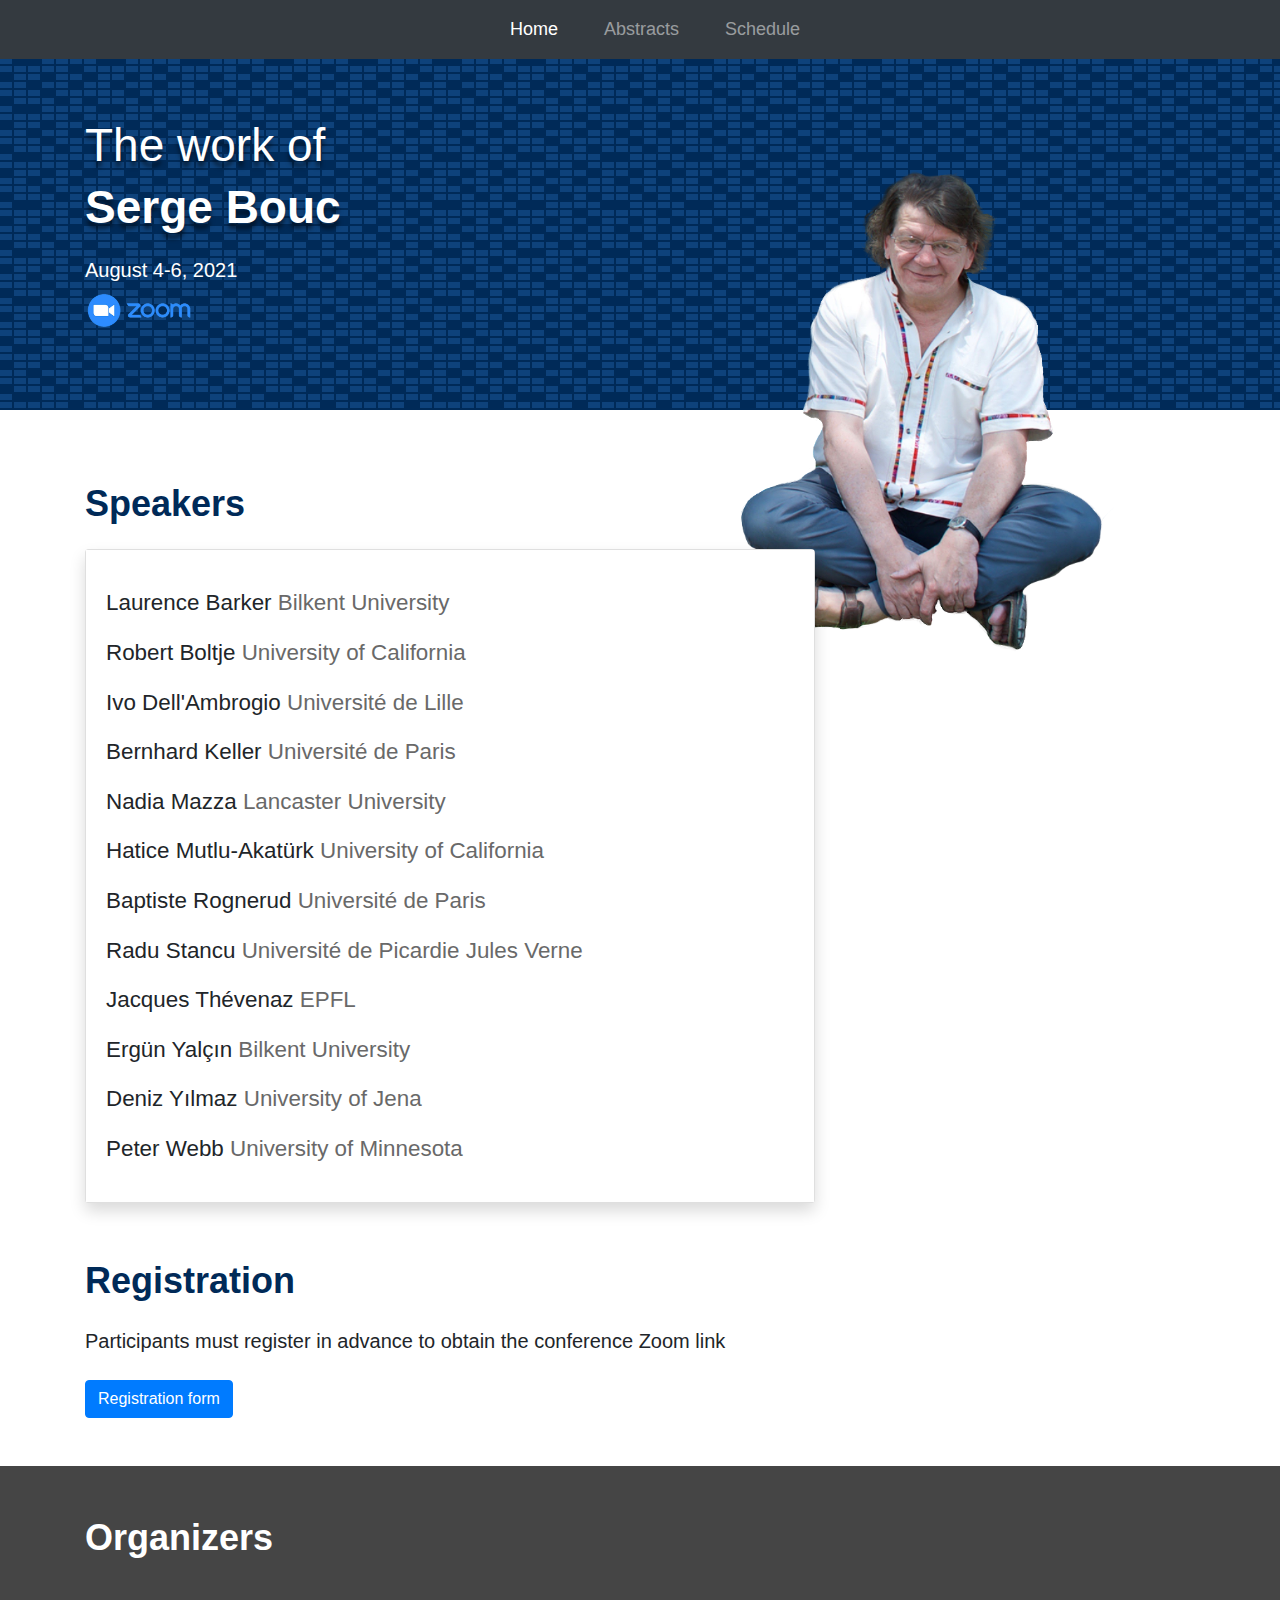
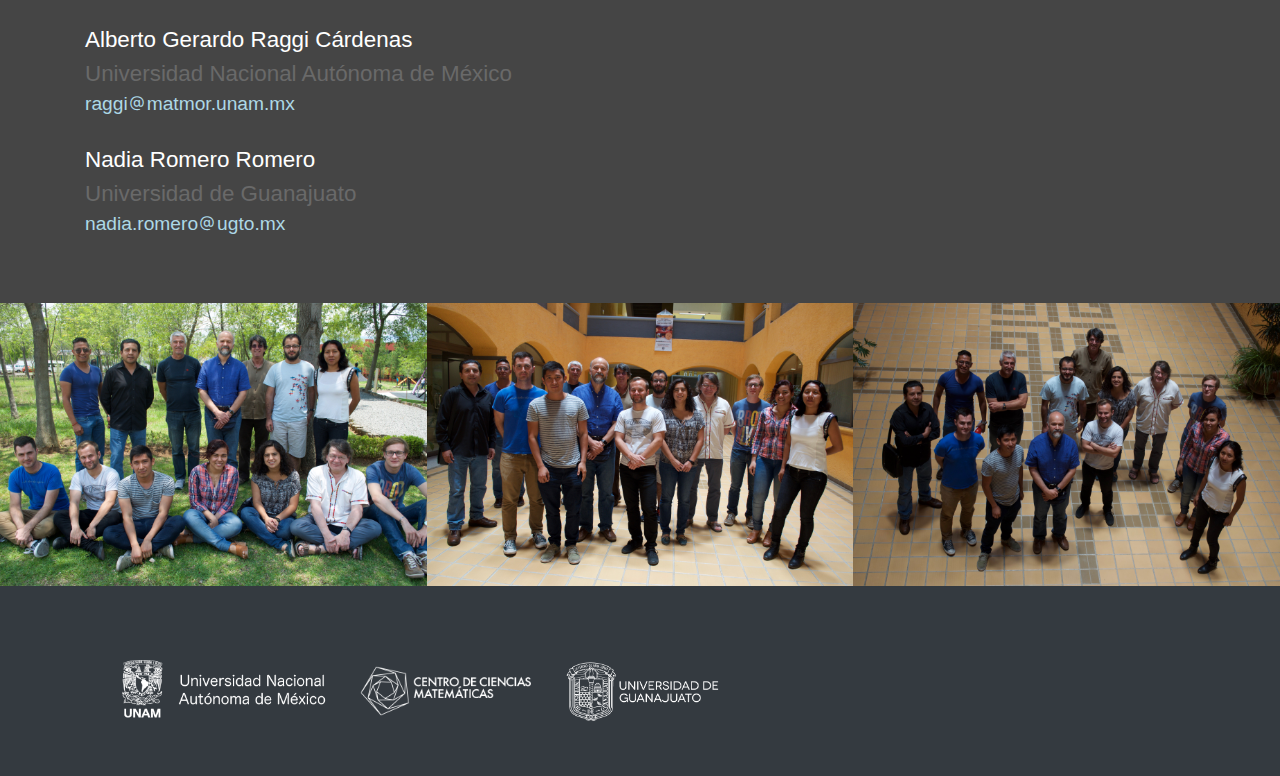
==== index.html @ 9c5752eb "Title" ====
<!doctype html>
<html lang="en">
<head>

    <!-- Required meta tags -->
    <meta charset="utf-8">
    <meta name="title" content="The work of Serge Bouc" />
    <meta name="geo.placename" content="Morelia, Michoacan, Mexico" />
    <meta name="description" content="Categories associated to the theory of representations">
    <meta name="keywords" content="Serge Bouc">
    <meta name="author" content="Centro de Ciencias Matemáticas UNAM-Campus Morelia">
    <meta name="viewport" content="width=device-width, initial-scale=1, shrink-to-fit=no">
    <link rel="icon" href="favicon.ico" />

    <link href="https://fonts.googleapis.com/css?family=Nunito+Sans" rel="stylesheet">
<!--    <script src="https://kit.fontawesome.com/1836db3f75.js" crossorigin="anonymous"></script>-->
    <link rel="stylesheet" href="https://cdn.jsdelivr.net/npm/bootstrap-icons@1.5.0/font/bootstrap-icons.css">

    <!-- Bootstrap CSS -->
    <link rel="stylesheet" href="https://stackpath.bootstrapcdn.com/bootstrap/4.3.1/css/bootstrap.min.css" integrity="sha384-ggOyR0iXCbMQv3Xipma34MD+dH/1fQ784/j6cY/iJTQUOhcWr7x9JvoRxT2MZw1T" crossorigin="anonymous">
    <link rel="stylesheet" href="css/ccm.css">

    <title>The work of Serge Bouc</title>
</head>
<body>

<nav class="navbar fixed-top navbar-expand-lg navbar-dark bg-dark">
    <div class="container">
        <button class="navbar-toggler" type="button" data-toggle="collapse" data-target="#navbarSupportedContent" aria-controls="navbarSupportedContent" aria-expanded="false" aria-label="Toggle navigation">
        <span class="navbar-toggler-icon"></span>
        </button>

        <div class="collapse navbar-collapse" id="navbarSupportedContent">
            <ul class="nav navbar-nav mr-auto ml-md-auto">
                <li class="nav-item active">
                    <a class="nav-link" href="index.html">Home <span class="sr-only">(current)</span></a>
                </li>
                <li class="nav-item">
                    <a class="nav-link" href="abstracts.html">Abstracts</a>
                </li>
                <li class="nav-item">
                    <a class="nav-link" href="schedule.html">Schedule</a>
                </li>
            </ul>
        </div>
    </div>
</nav>

<div class="hero">
    <div class="container">
        <div class="row">
            <div class="col-12 col-md-6">
                <div class="hero-text text-left">
                    <h2>The work of</h2>
                    <h2><strong>Serge Bouc</strong></h2>
                    <h4 class="mt-4">August 4-6, 2021</h4>
                    <img src="img/zoom.png" alt="Zoom videoconference" width="20%">
                </div>
            </div>
            <div class="col-12 col-md-6">
                <div class="hero-image text-left">
                    <img src="img/serge.png" class="img-fluid">
                </div>
            </div>
        </div>
    </div>
</div>

<section class="presentation mt-5" id="presentation">
    <div class="container">

        <div class="row" id="scientific-program">
            <div class="col-12 col-md-8">
                <h1 class="my-4">Speakers</h1>
                <div class="card shadow">
                    <div class="card-body bg-white">
                        <div class="author">Laurence Barker <span class="university">Bilkent University</span></div>
                        <div class="author">Robert Boltje <span class="university">University of California</span></div>
                        <div class="author">Ivo Dell'Ambrogio <span class="university">Université de Lille</span></div>
                        <div class="author">Bernhard Keller <span class="university">Université de Paris</span></div>
                        <div class="author">Nadia Mazza <span class="university">Lancaster University</span></div>
                        <div class="author">Hatice Mutlu-Akatürk <span class="university">University of California</span></div>
                        <div class="author">Baptiste Rognerud <span class="university">Université de Paris</span></div>
                        <div class="author">Radu Stancu <span class="university">Université de Picardie Jules Verne</span></div>
                        <div class="author">Jacques Thévenaz <span class="university">EPFL</span></div>
                        <div class="author">Ergün Yalç&#305;n <span class="university">Bilkent University</span></div>
                        <div class="author">Deniz Y&#305;lmaz <span class="university">University of Jena</span></div>
                        <div class="author">Peter Webb <span class="university">University of Minnesota</span></div>
                    </div>
                </div>
            </div>
        </div>

        <div class="row">
            <div class="col-12 col-md-8">
                <h1 class="my-4">Registration</h1>

                <div class="lead">Participants must register in advance to obtain the conference Zoom link</div>
                <a class="btn btn-primary mt-4" href="https://docs.google.com/forms/d/13mpILWVMLINdcCiRyA3bIwJUh5HFGdXuaE7-jTQQebg" role="button">Registration form</a>
            </div>
        </div>
    </div>
</section>

<section id="organizadores" class="organizadores mt-5">
    <div class="container">
        <h1>Organizers</h1>
        <div class="row mt-5">
            <div class="col-12 col-lg-6">
                <div class="author text-white">Alberto Gerardo Raggi Cárdenas <br><span class="university">Universidad Nacional Autónoma de México</span>
                    <p class="lead">raggi<i class="bi bi-at"></i>matmor.unam.mx</p>
                </div>
                <div class="author text-white">Nadia Romero Romero <br><span class="university">Universidad de Guanajuato</span>
                    <p class="lead">nadia.romero<i class="bi bi-at"></i>ugto.mx</p>
                </div>
            </div>
        </div>
    </div>
</section>


<div class="d-flex">
    <div class="row no-gutters">
    <div class="col-12 col-md-4">
        <img src="img/DSC_0987.jpg" class="img-fluid" alt="Foto grupal 1">
    </div>
    <div class="col-12 col-md-4">
        <img src="img/DSC_0988.jpg" class="img-fluid" alt="Foto grupal 2">
    </div>
    <div class="col-12 col-md-4">
        <img src="img/DSC_0989.jpg" class="img-fluid" alt="Foto grupal 2">
    </div>
    </div>
</div>

<footer class="footer">
    <div class="container">
        <div class="mx-auto d-block">
            <div class="logo-container">
                <img src="img/logounam.png" class="logo-footer" alt="Logo UNAM" height="70px">
            </div>
            <div class="logo-container">
                <img src="img/logos-footer-ccm.png" class="logo-footer" alt="Logo CCM" height="50px">
            </div>
            <div class="logo-container">
                <img src="img/gto.png" class="logo-footer" alt="Logo Universidad Guanajuato" height="70px">
            </div>
        </div>
    </div>

</footer>

<!-- Optional JavaScript -->
<!-- jQuery first, then Popper.js, then Bootstrap JS -->
<script src="https://code.jquery.com/jquery-3.3.1.slim.min.js" integrity="sha384-q8i/X+965DzO0rT7abK41JStQIAqVgRVzpbzo5smXKp4YfRvH+8abtTE1Pi6jizo" crossorigin="anonymous"></script>
<script src="https://cdnjs.cloudflare.com/ajax/libs/popper.js/1.14.7/umd/popper.min.js" integrity="sha384-UO2eT0CpHqdSJQ6hJty5KVphtPhzWj9WO1clHTMGa3JDZwrnQq4sF86dIHNDz0W1" crossorigin="anonymous"></script>
<script src="https://stackpath.bootstrapcdn.com/bootstrap/4.3.1/js/bootstrap.min.js" integrity="sha384-JjSmVgyd0p3pXB1rRibZUAYoIIy6OrQ6VrjIEaFf/nJGzIxFDsf4x0xIM+B07jRM" crossorigin="anonymous"></script>
</body>
</html>
---- css/ccm.css ----
body {
    font-family: 'Source Sans', Helvetica, Arial, sans-serif;
    /*margin-top: 59px;*/
    font-size: 1rem;
    font-weight: 400;
    line-height: 1.5;
    color: #212529;
    text-align: left;
    background-color: #fff;
    margin-top: 58px;
}

.h1, h1 {
    font-size: 2.25rem;
    /*color: #00579a;*/
    color: #002a58;
    font-weight: bold;
}

.h3, h3 {
    font-size: 1.75rem;
    color: white;
}

.title {
    font-size: 1.8rem;
    color: #002a58;
    font-weight: 500;
    line-height: 1.2;
}

.author {
    font-size: 1.4rem;
    font-weight: 300;
    margin-top: 1rem;
    margin-bottom: 1rem!important;
}

.university {
    color: dimgray;
}

.btn-link {
    font-weight: 400;
    color: #906727;
    text-decoration: none;
}

.btn-link.focus, .btn-link:focus {
    text-decoration: none;
    box-shadow: none;
    color: #0c5460;
}

.btn-link:hover {
    color: #0c5460;
    text-decoration: none;
}

.card .btn {
    padding: 0px;
    margin-bottom: 15px;
}

.yellow {
    color: #ffe500;
}
.nav-item {
    margin-left: 30px;
    font-weight: normal;
    font-size: 18px;
    color: #615e62;
}
/*.hero-image {
    background: url(../img/header.jpeg) no-repeat center;
    !*background-image: linear-gradient(to bottom, #000c2e, #8f0068);*!
    height: 600px;
    position: right;
    !*background: #007b82;*!
    background-size: cover;
    min-height: 280px;
    padding-top: 200px;
    padding-bottom: 40px;
}*/

.hero {
    background-color: #002a58;
    background-image: url("data:image/svg+xml,%3Csvg width='84' height='48' viewBox='0 0 84 48' xmlns='http://www.w3.org/2000/svg'%3E%3Cpath d='M0 0h12v6H0V0zm28 8h12v6H28V8zm14-8h12v6H42V0zm14 0h12v6H56V0zm0 8h12v6H56V8zM42 8h12v6H42V8zm0 16h12v6H42v-6zm14-8h12v6H56v-6zm14 0h12v6H70v-6zm0-16h12v6H70V0zM28 32h12v6H28v-6zM14 16h12v6H14v-6zM0 24h12v6H0v-6zm0 8h12v6H0v-6zm14 0h12v6H14v-6zm14 8h12v6H28v-6zm-14 0h12v6H14v-6zm28 0h12v6H42v-6zm14-8h12v6H56v-6zm0-8h12v6H56v-6zm14 8h12v6H70v-6zm0 8h12v6H70v-6zM14 24h12v6H14v-6zm14-8h12v6H28v-6zM14 8h12v6H14V8zM0 8h12v6H0V8z' fill='%232366ae' fill-opacity='0.4' fill-rule='evenodd'/%3E%3C/svg%3E");
    /*background-color: #002a58;*/
    min-height: 350px;
    padding-top: 60px;
    padding-bottom: 80px;
}

.hero-image {
    height: 200px;
}

.hero-text {
    /*margin-top: 40px;*/
    /*margin-bottom: 40px;*/
}

.hero-text h1 {
    text-shadow: 0 6px 4px rgba(0, 0, 0, 0.5);
    font-size: 72px;
    font-weight: 900;
    font-style: normal;
    font-stretch: normal;
    line-height: normal;
    letter-spacing: normal;
    color: white;
}

.hero-text h2 {
    text-shadow: 0 6px 4px rgba(0, 0, 0, 0.5);
    font-size: 46px;
    font-weight: 400;
    font-style: normal;
    font-stretch: normal;
    line-height: normal;
    letter-spacing: normal;
    color: white;
}

.hero-text h4 {
    font-size: 20px;
    color: white;
}

#plato {
    position: absolute;
    height: 240px;
    /*opacity: 0.92;*/
    margin-left: 55%;
    bottom: 0px;
    /*box-sizing:border-box;*/
}

.presentation p {
    font-size: 1rem;
}

#registro {
    background: #004188;
    padding-top: 40px;
    padding-bottom: 40px;
}

.registro h1 {
    color: white;
    margin-top: 10px;
}

.registro h3 {
    color: #F5F5F5;
    margin-top: .75rem;
    margin-bottom: 1px;
}

.registro p {
    color:  #b4e6ff;
    font-size: 1.2rem;
    margin-bottom: 1.5rem;
}

.cursos h3 {
    margin-top: .75rem;
    margin-bottom: 1px;
}

.cursos p {
    font-size: 1.2rem;
    margin-bottom: 1.5rem;
    color: #454545;
}

#organizadores {
    background: #454545;
    padding-top: 40px;
    padding-bottom: 40px;
}

.organizadores h1 {
    margin-top: 10px;
    color: white;
}

.organizadores h3 {
    color: white;
    margin-top: .75rem;
    margin-bottom: 1px;
}

.organizadores p {
    color: lightblue;
    font-size: 1.2rem;
    margin-bottom: 1.5rem;
}

.hotel {
    font-size: 1rem !important;
}

/*.bg-dark {*/
/*    background-color: #000000!important;*/
/*}*/

.footer {
    /*margin-top: 20px;*/
    background-color: #343a40!important;
    padding-top: 50px;
    padding-bottom: 50px;
}

.logo-footer {
    margin-left: 25px;
    margin-top: 20px;
}

.logo-container {
    display:inline-block!important;
    justify-content:left!important;
}

.card {
    margin-bottom: 2rem;
}

.card-header {
    background-color: #00579a;
    color: white;
}

.card-body p {
    font-size: 1rem;
    color: #545454;
    text-align: justify;
}

.small {
    font-size: 70%;
}

.dropdown-toggle[aria-expanded="true"]:after {
  transform: rotate(180deg);
}

/*for the animation*/
.dropdown-toggle:after {
  transition: 0.5s;
}

@media only screen and (min-device-width : 320px) and (max-device-width : 480px) {

    .hero-text h2 {
        font-size: 32px;
    }
    .presentacion p {
        font-size: 1.1rem;
    }

    .logo-footer {
        margin-left: 0px;
        margin-top: 25px;
    }

    .logo-container {
        display:flex!important;
        justify-content:center!important;
    }
}
@media only screen and (max-width: 770px) {

    .hero-text h2 {
        font-size: 32px;
    }

    .h1, h1 {
        font-size: 1.8rem;
    }
    .author {
        font-size: 1.2rem;
    }

    .title {
        font-size: 1.8rem;
    }
}
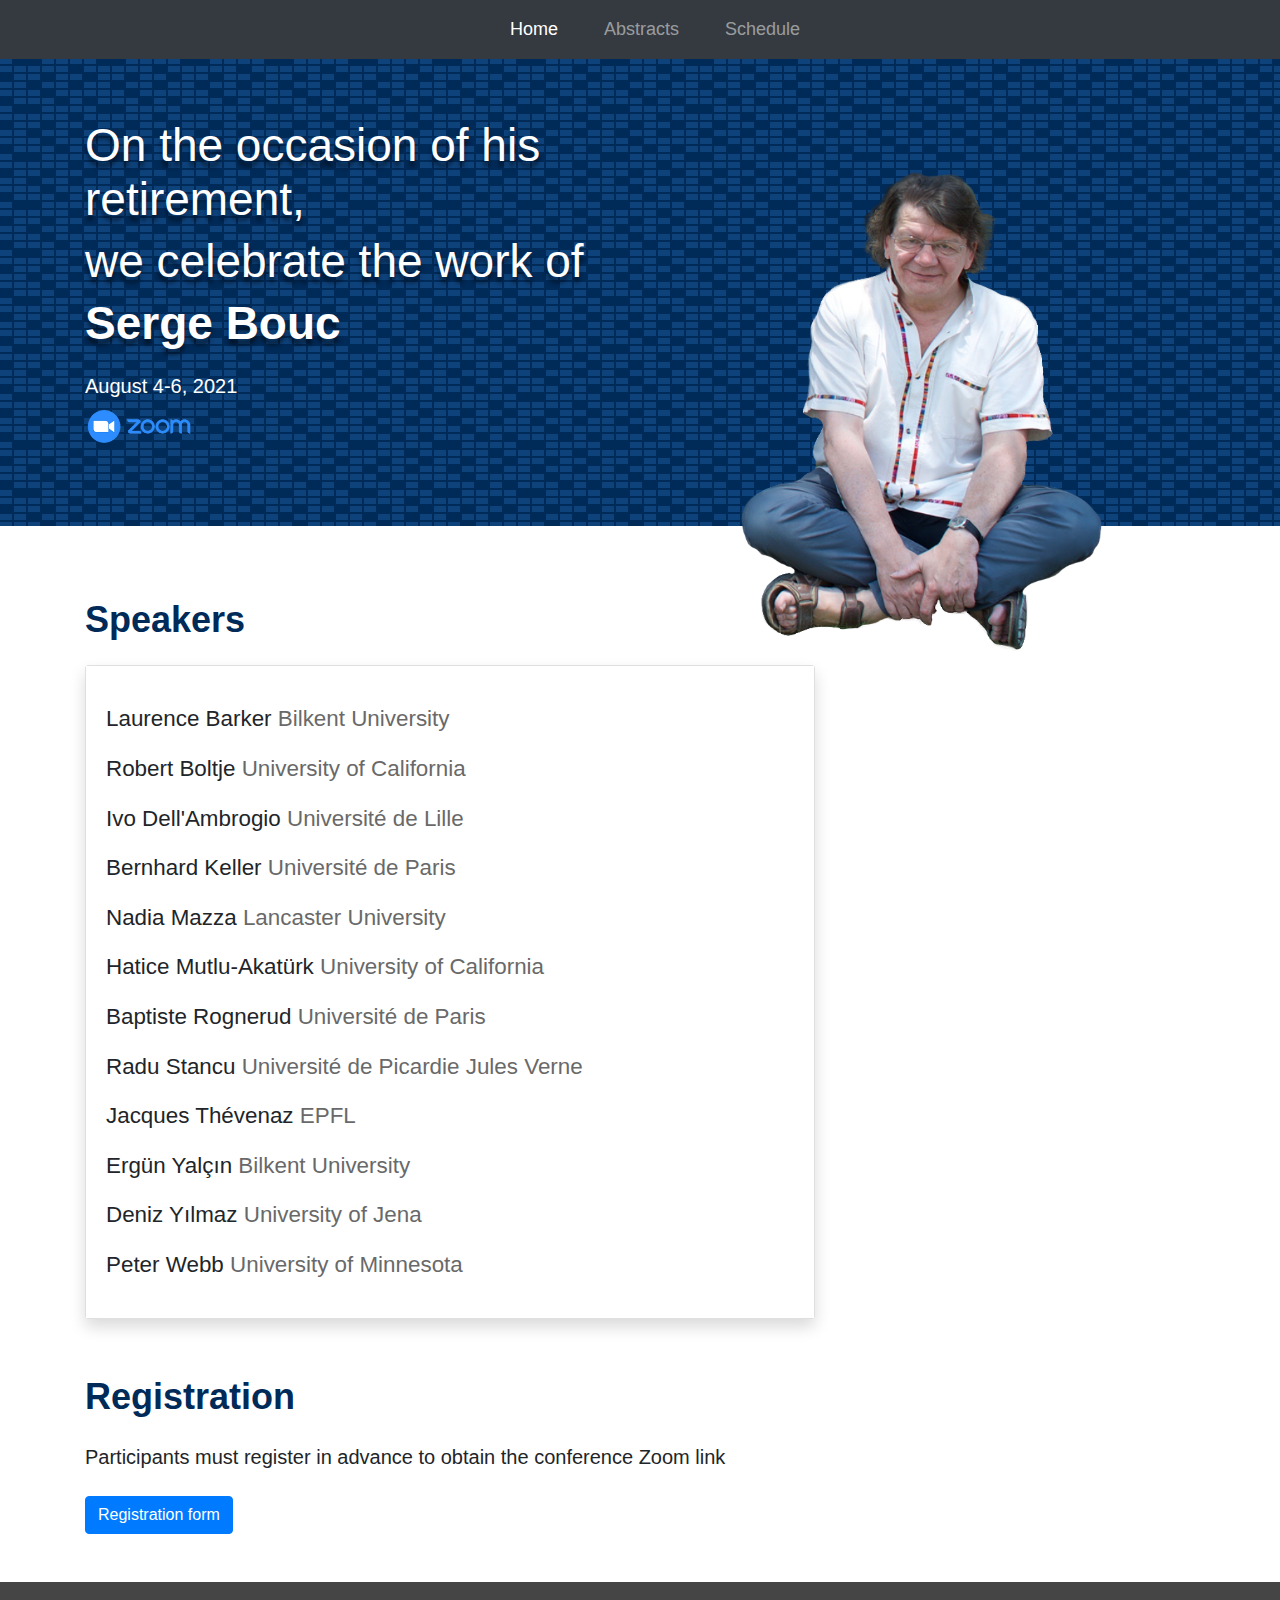
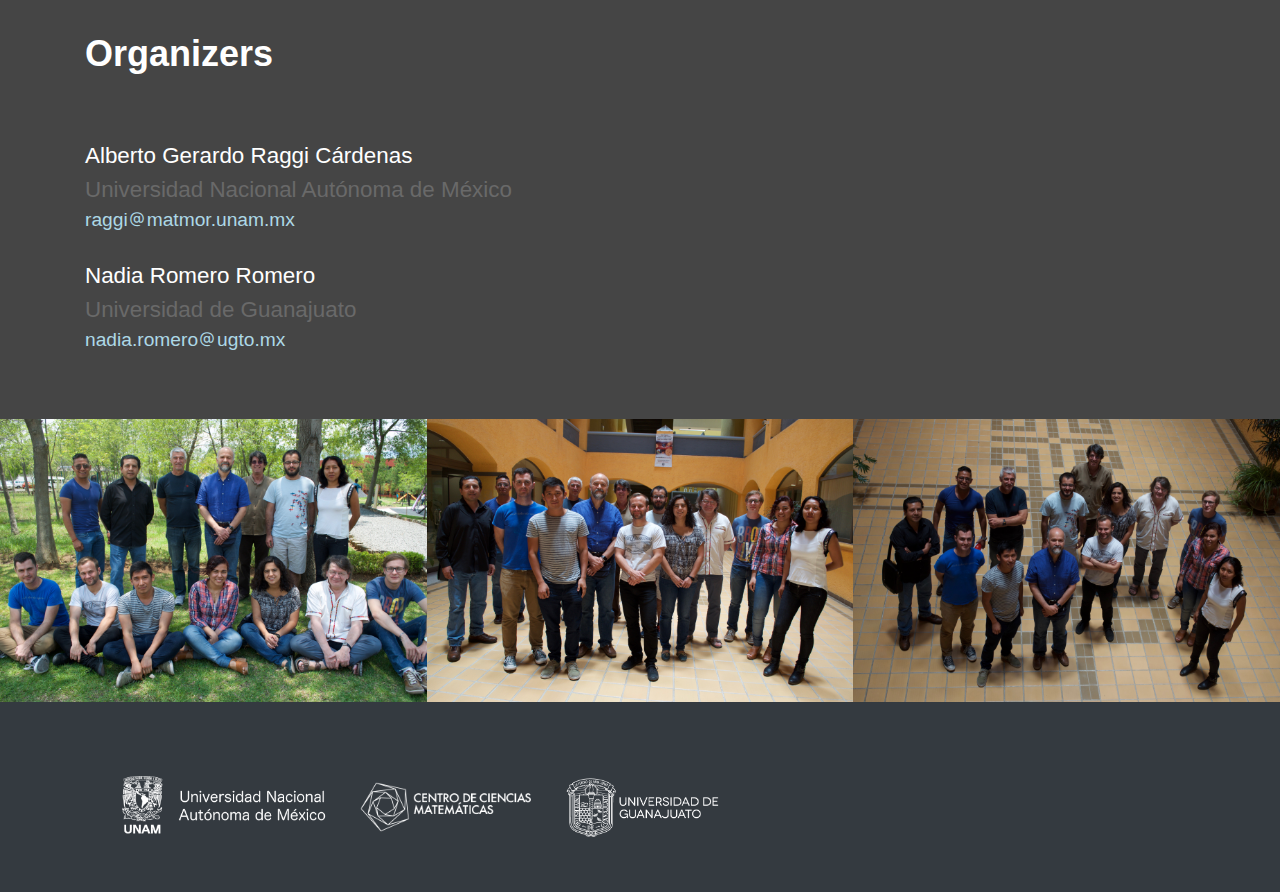
==== commit 33e8944a: "Merge remote-tracking branch 'origin/main' into main" ====
--- a/index.html
+++ b/index.html
@@ -51,7 +51,8 @@
         <div class="row">
             <div class="col-12 col-md-6">
                 <div class="hero-text text-left">
-                    <h2>The work of</h2>
+                    <h2>On the occasion of his retirement,</h2>
+                    <h2>we celebrate the work of</h2>
                     <h2><strong>Serge Bouc</strong></h2>
                     <h4 class="mt-4">August 4-6, 2021</h4>
                     <img src="img/zoom.png" alt="Zoom videoconference" width="20%">
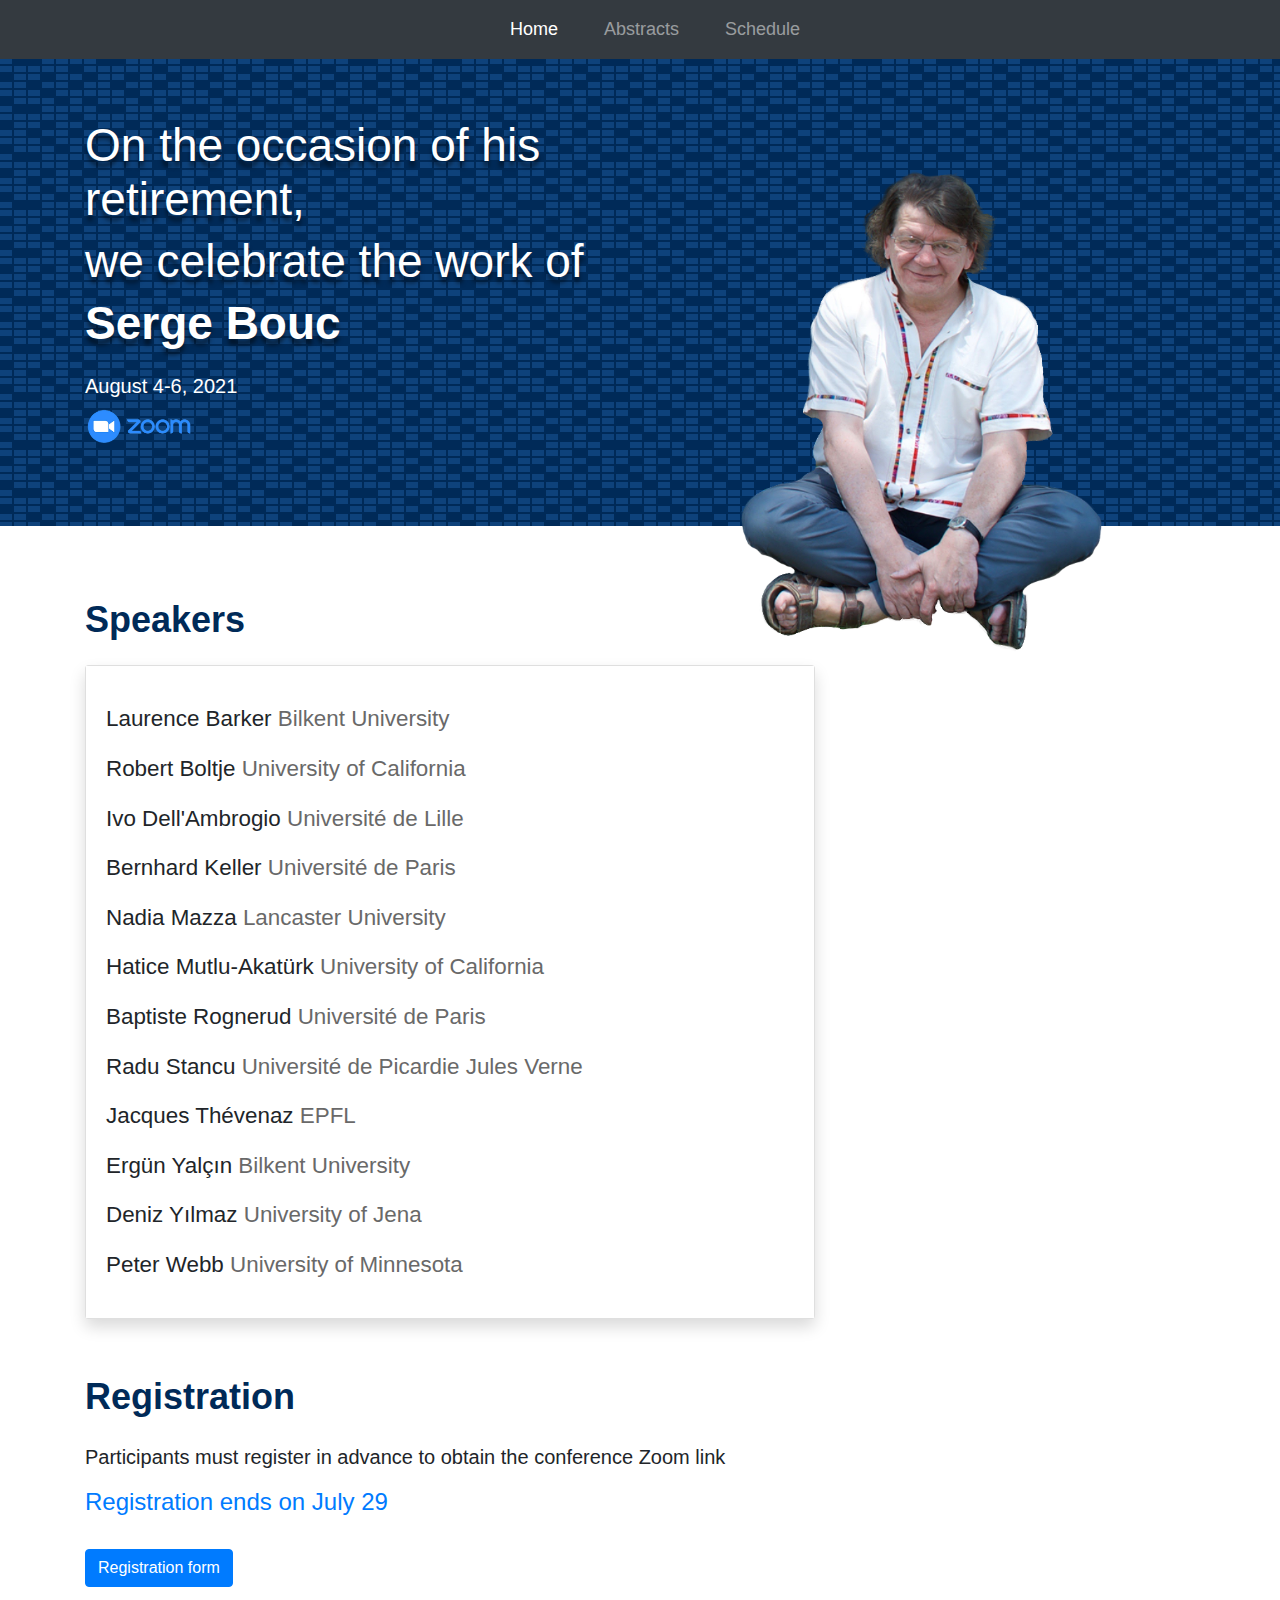
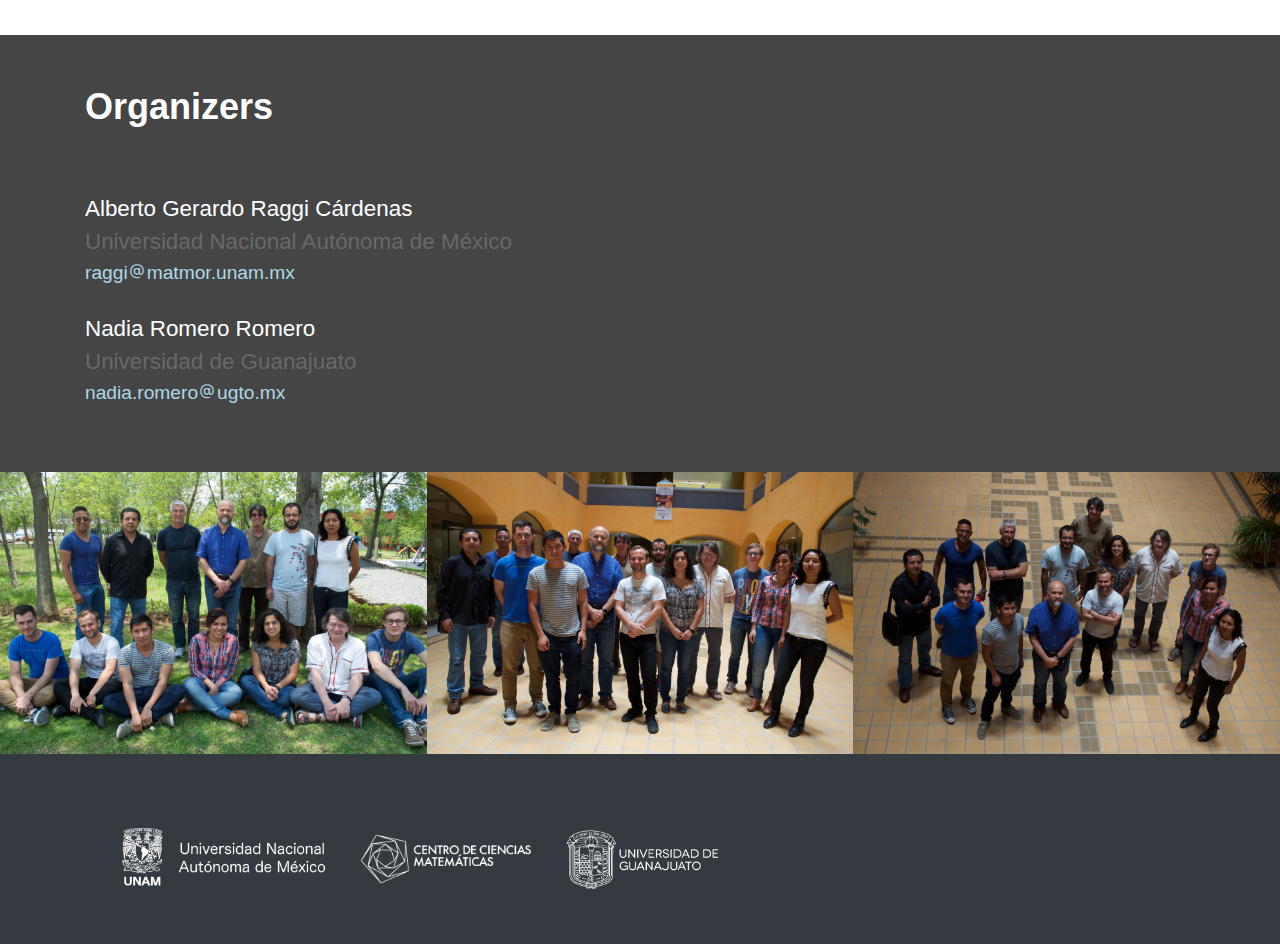
==== commit f5a41989: "Registration Limit" ====
--- a/index.html
+++ b/index.html
@@ -97,6 +97,7 @@
                 <h1 class="my-4">Registration</h1>
 
                 <div class="lead">Participants must register in advance to obtain the conference Zoom link</div>
+                <h4 class="mt-3 text-primary">Registration ends on July 29</h4>
                 <a class="btn btn-primary mt-4" href="https://docs.google.com/forms/d/13mpILWVMLINdcCiRyA3bIwJUh5HFGdXuaE7-jTQQebg" role="button">Registration form</a>
             </div>
         </div>
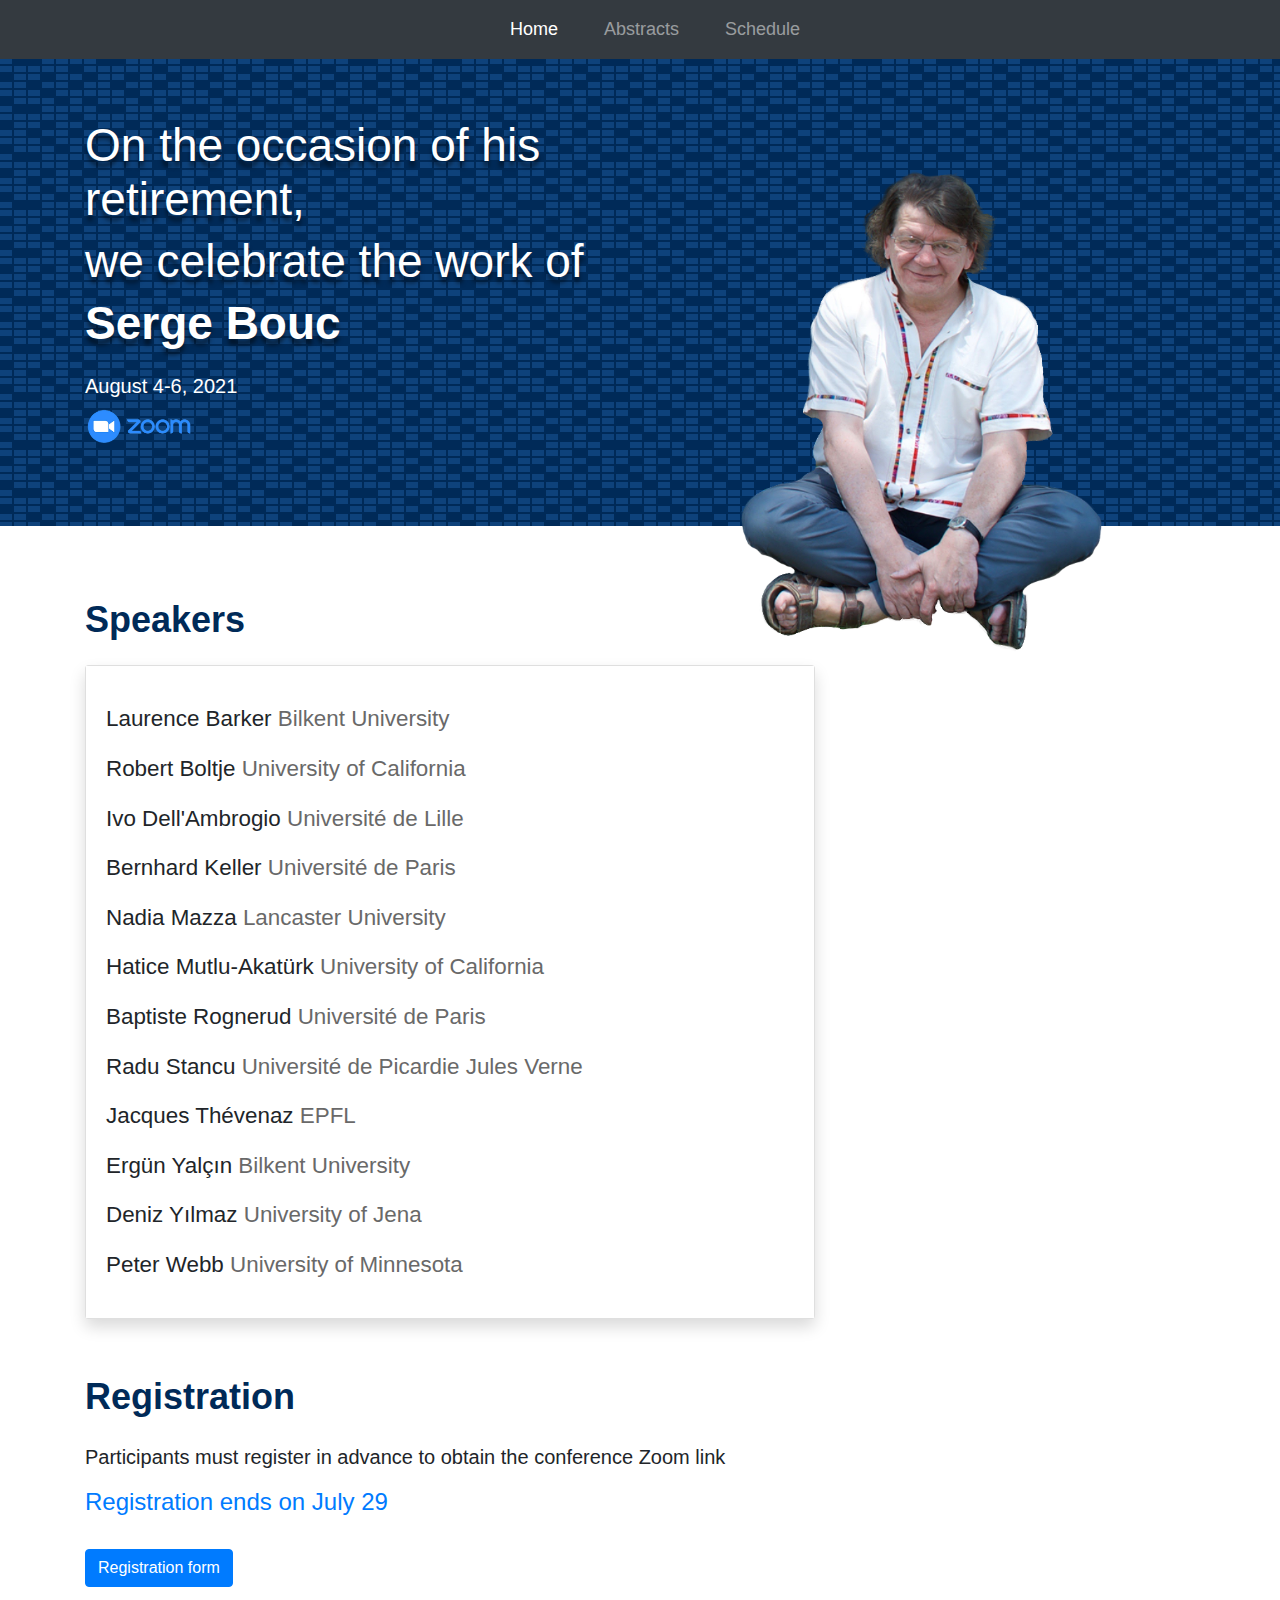
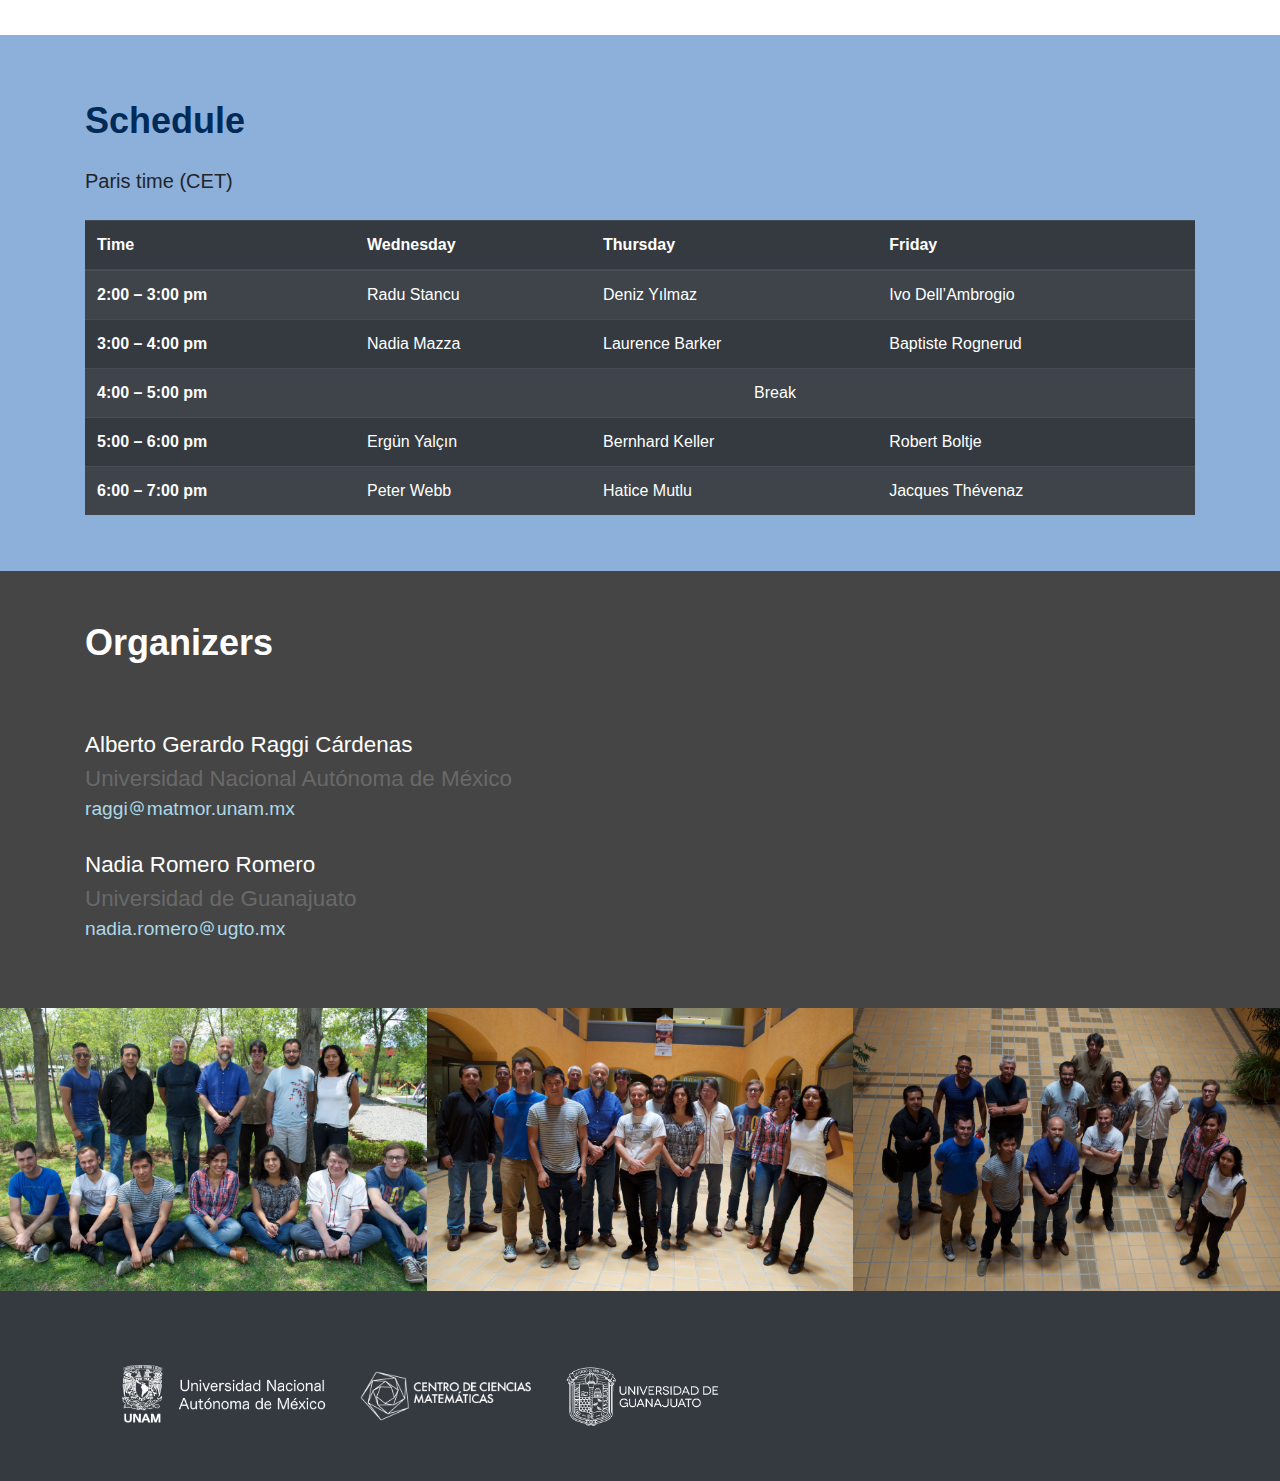
==== commit 58ee3b86: "Schedule" ====
--- a/index.html
+++ b/index.html
@@ -104,7 +104,55 @@
     </div>
 </section>
 
-<section id="organizadores" class="organizadores mt-5">
+
+<section id="schedule" class="mt-5">
+    <div class="container">
+        <h1 class="mt-4">Schedule</h1>
+        <div class="lead my-4">Paris time (CET)</div>
+        <table class="table table-dark table-striped">
+            <thead>
+            <tr>
+                <th scope="col">Time</th>
+                <th scope="col">Wednesday</th>
+                <th scope="col">Thursday</th>
+                <th scope="col">Friday</th>
+            </tr>
+            </thead>
+            <tbody>
+            <tr>
+                <th scope="row">2:00 – 3:00 pm</th>
+                <td>Radu Stancu</td>
+                <td>Deniz Yılmaz</td>
+                <td>Ivo Dell’Ambrogio</td>
+            </tr>
+            <tr>
+                <th scope="row">3:00 – 4:00 pm</th>
+                <td>Nadia Mazza</td>
+                <td>Laurence Barker</td>
+                <td>Baptiste Rognerud</td>
+            </tr>
+            <tr>
+                <th scope="row">4:00 – 5:00 pm</th>
+                <td colspan="3" class="text-center">Break</td>
+            </tr>
+            <tr>
+                <th scope="row">5:00 – 6:00 pm</th>
+                <td>Ergün Yalçın</td>
+                <td>Bernhard Keller</td>
+                <td>Robert Boltje</td>
+            </tr>
+            <tr>
+                <th scope="row">6:00 – 7:00 pm</th>
+                <td>Peter Webb</td>
+                <td>Hatice Mutlu</td>
+                <td>Jacques Thévenaz</td>
+            </tr>
+            </tbody>
+        </table>
+    </div>
+</section>
+
+<section id="organizadores" class="organizadores">
     <div class="container">
         <h1>Organizers</h1>
         <div class="row mt-5">
@@ -119,7 +167,6 @@
         </div>
     </div>
 </section>
-
 
 <div class="d-flex">
     <div class="row no-gutters">
--- a/css/ccm.css
+++ b/css/ccm.css
@@ -175,6 +175,12 @@
     color: #454545;
 }
 
+#schedule {
+    background: #8cb0d9;
+    padding-top: 40px;
+    padding-bottom: 40px;
+}
+
 #organizadores {
     background: #454545;
     padding-top: 40px;
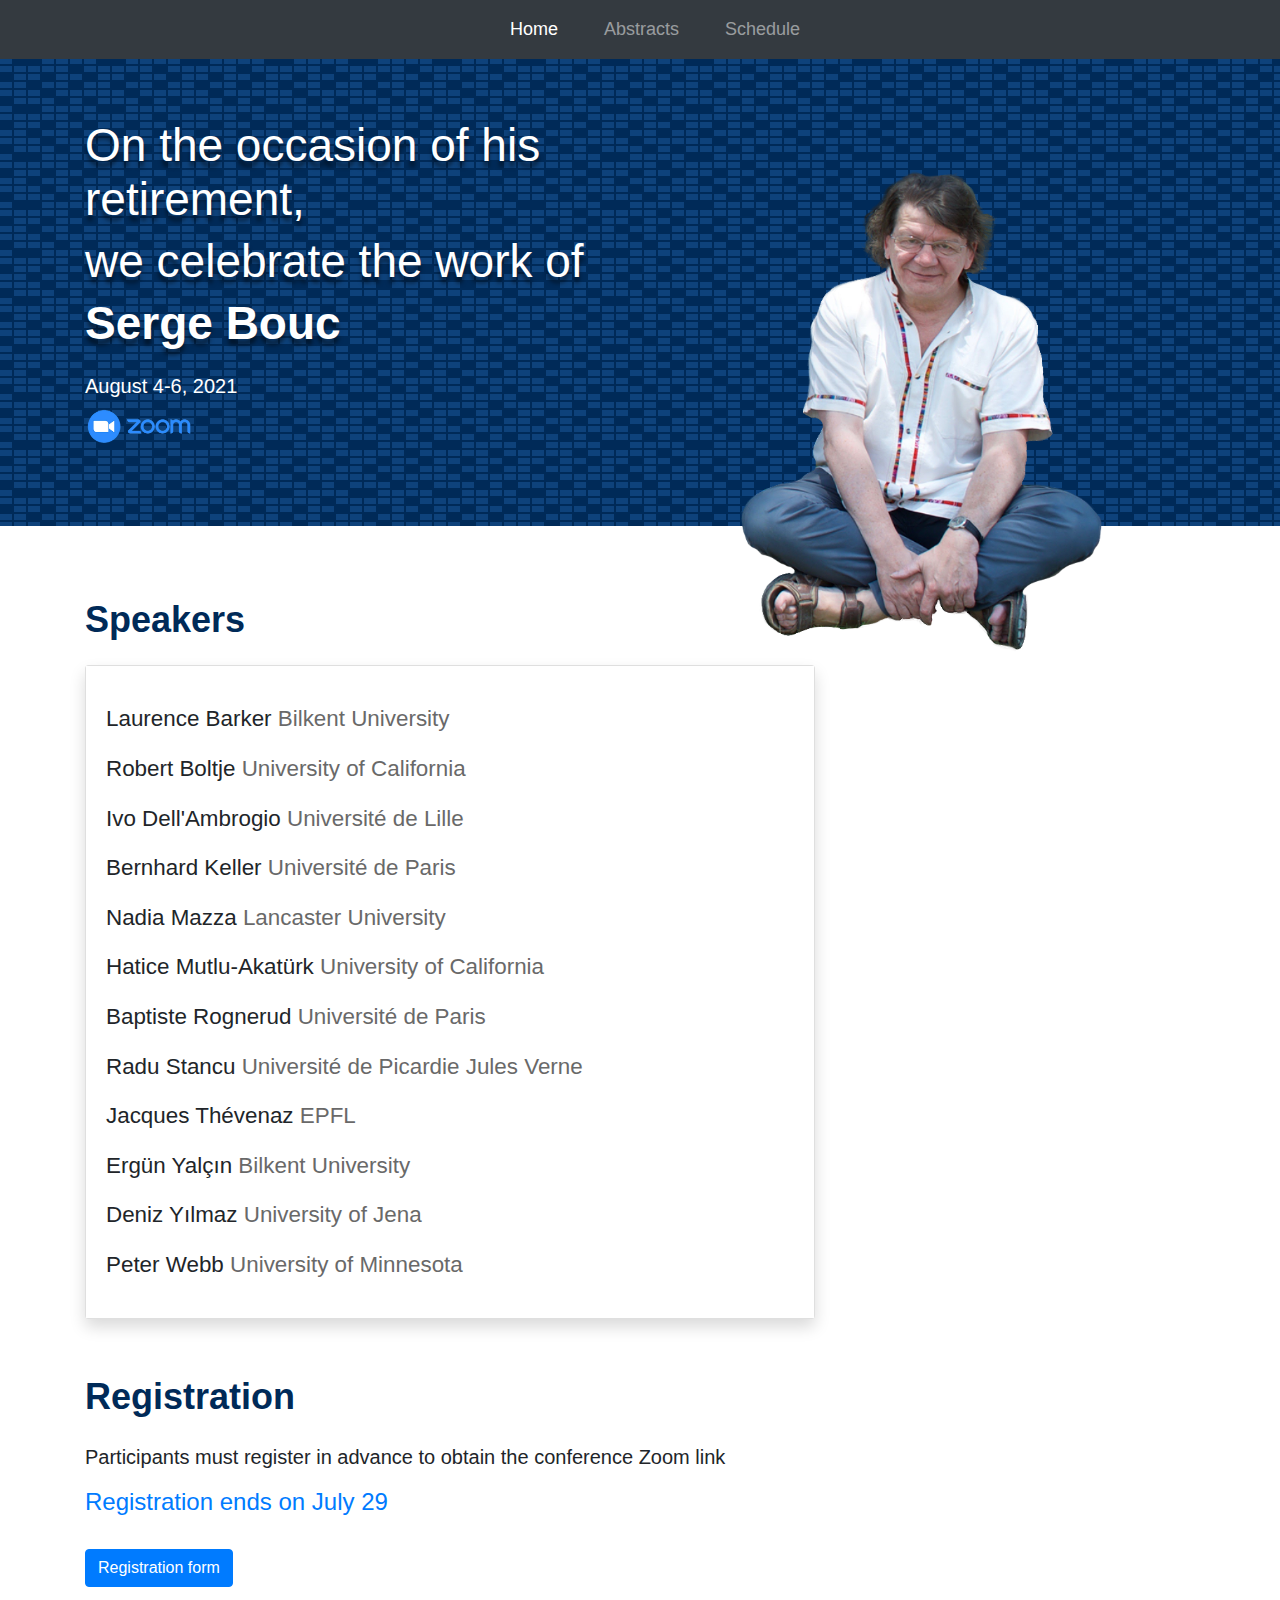
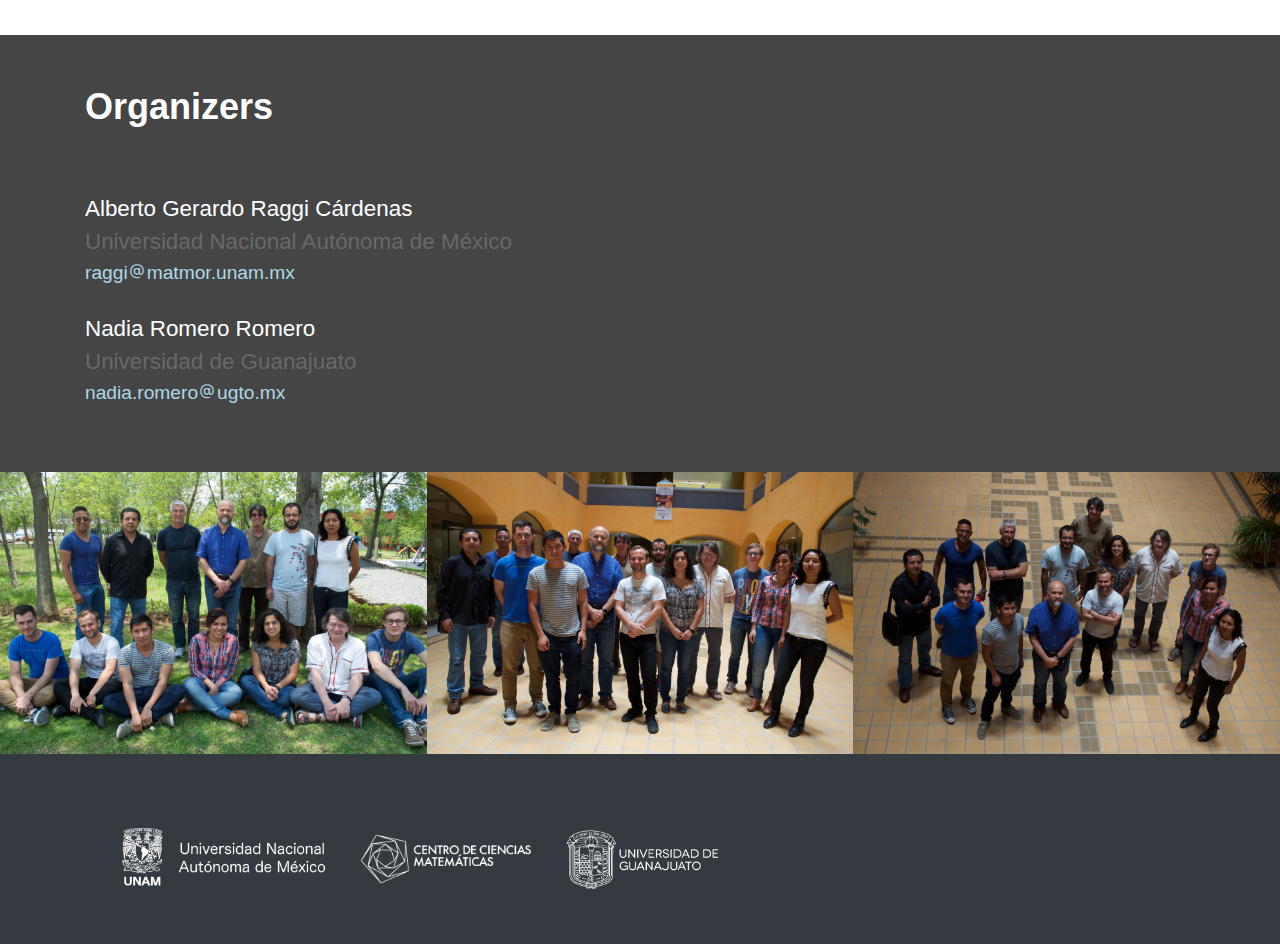
==== commit 6bd564f7: "Schedule2" ====
--- a/index.html
+++ b/index.html
@@ -104,55 +104,7 @@
     </div>
 </section>
 
-
-<section id="schedule" class="mt-5">
-    <div class="container">
-        <h1 class="mt-4">Schedule</h1>
-        <div class="lead my-4">Paris time (CET)</div>
-        <table class="table table-dark table-striped">
-            <thead>
-            <tr>
-                <th scope="col">Time</th>
-                <th scope="col">Wednesday</th>
-                <th scope="col">Thursday</th>
-                <th scope="col">Friday</th>
-            </tr>
-            </thead>
-            <tbody>
-            <tr>
-                <th scope="row">2:00 – 3:00 pm</th>
-                <td>Radu Stancu</td>
-                <td>Deniz Yılmaz</td>
-                <td>Ivo Dell’Ambrogio</td>
-            </tr>
-            <tr>
-                <th scope="row">3:00 – 4:00 pm</th>
-                <td>Nadia Mazza</td>
-                <td>Laurence Barker</td>
-                <td>Baptiste Rognerud</td>
-            </tr>
-            <tr>
-                <th scope="row">4:00 – 5:00 pm</th>
-                <td colspan="3" class="text-center">Break</td>
-            </tr>
-            <tr>
-                <th scope="row">5:00 – 6:00 pm</th>
-                <td>Ergün Yalçın</td>
-                <td>Bernhard Keller</td>
-                <td>Robert Boltje</td>
-            </tr>
-            <tr>
-                <th scope="row">6:00 – 7:00 pm</th>
-                <td>Peter Webb</td>
-                <td>Hatice Mutlu</td>
-                <td>Jacques Thévenaz</td>
-            </tr>
-            </tbody>
-        </table>
-    </div>
-</section>
-
-<section id="organizadores" class="organizadores">
+<section id="organizadores" class="organizadores mt-5">
     <div class="container">
         <h1>Organizers</h1>
         <div class="row mt-5">
--- a/css/ccm.css
+++ b/css/ccm.css
@@ -176,7 +176,7 @@
 }
 
 #schedule {
-    background: #8cb0d9;
+    /*background: #8cb0d9;*/
     padding-top: 40px;
     padding-bottom: 40px;
 }
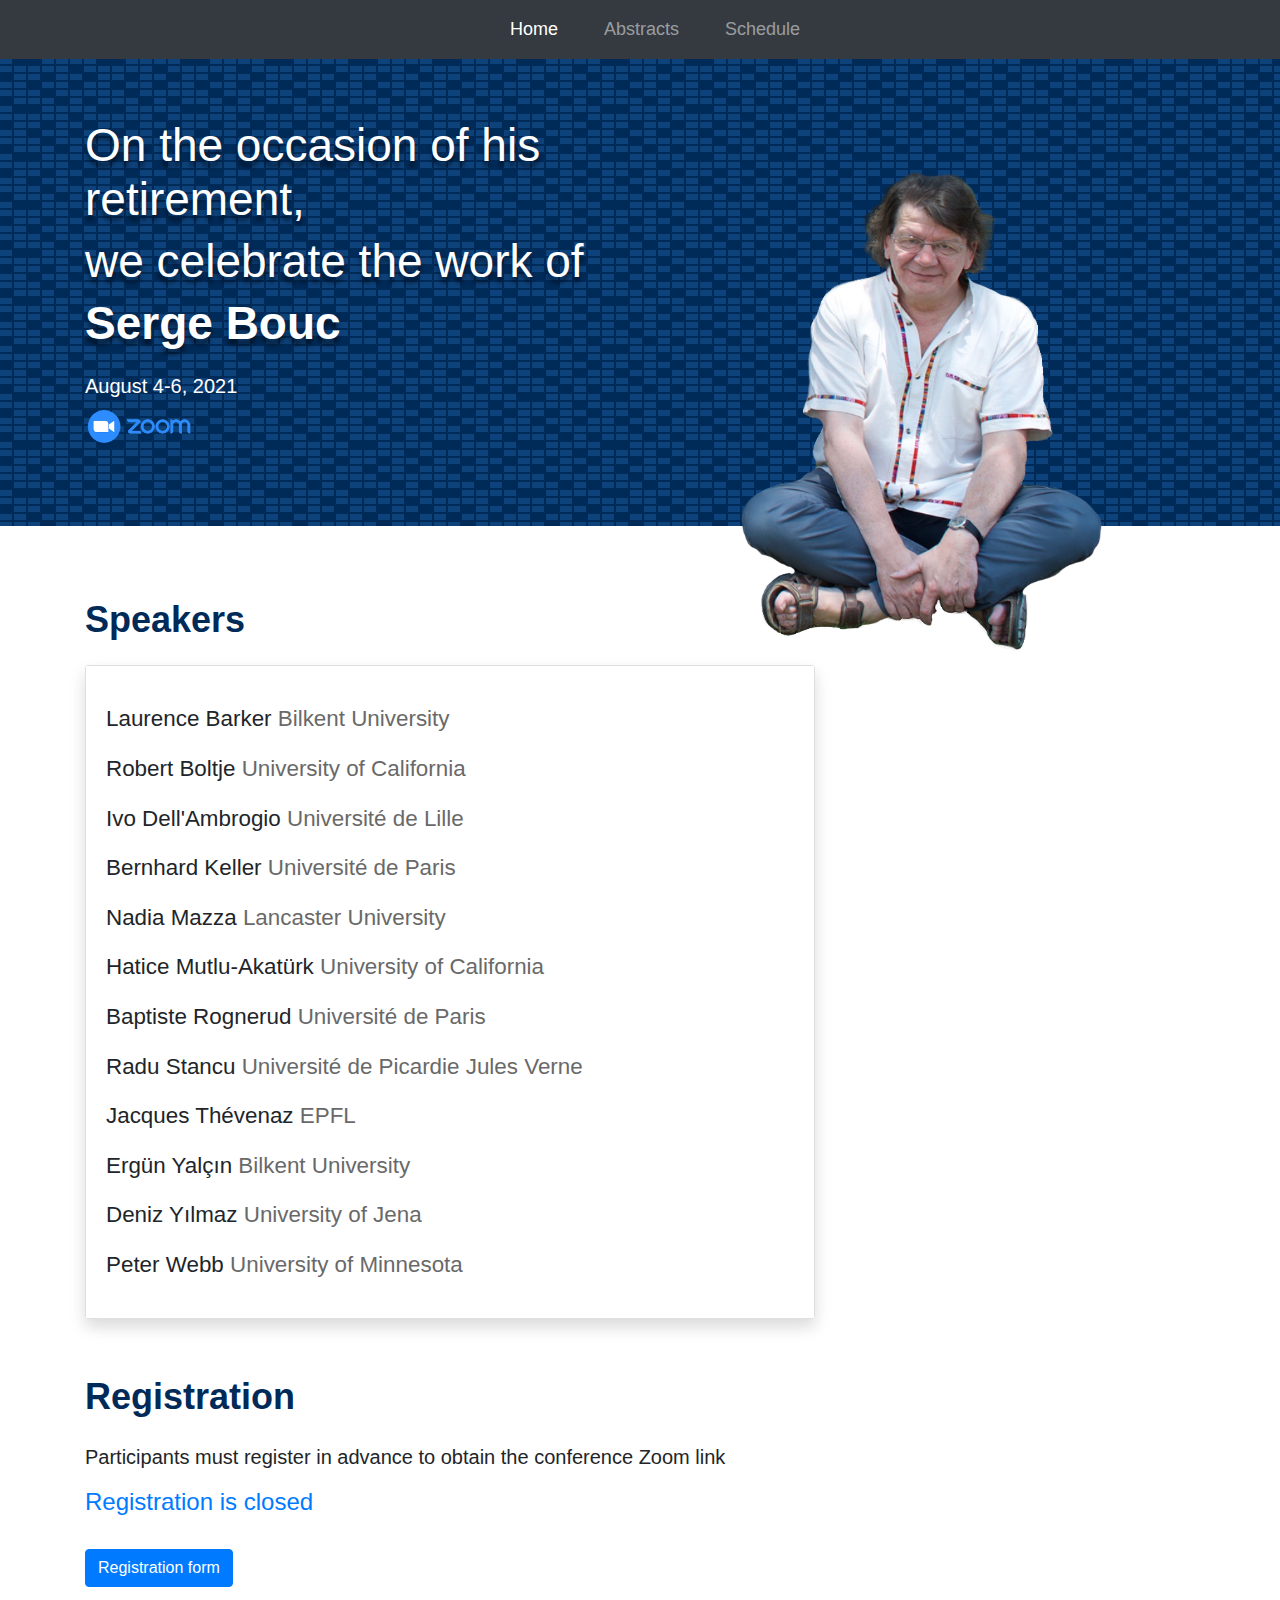
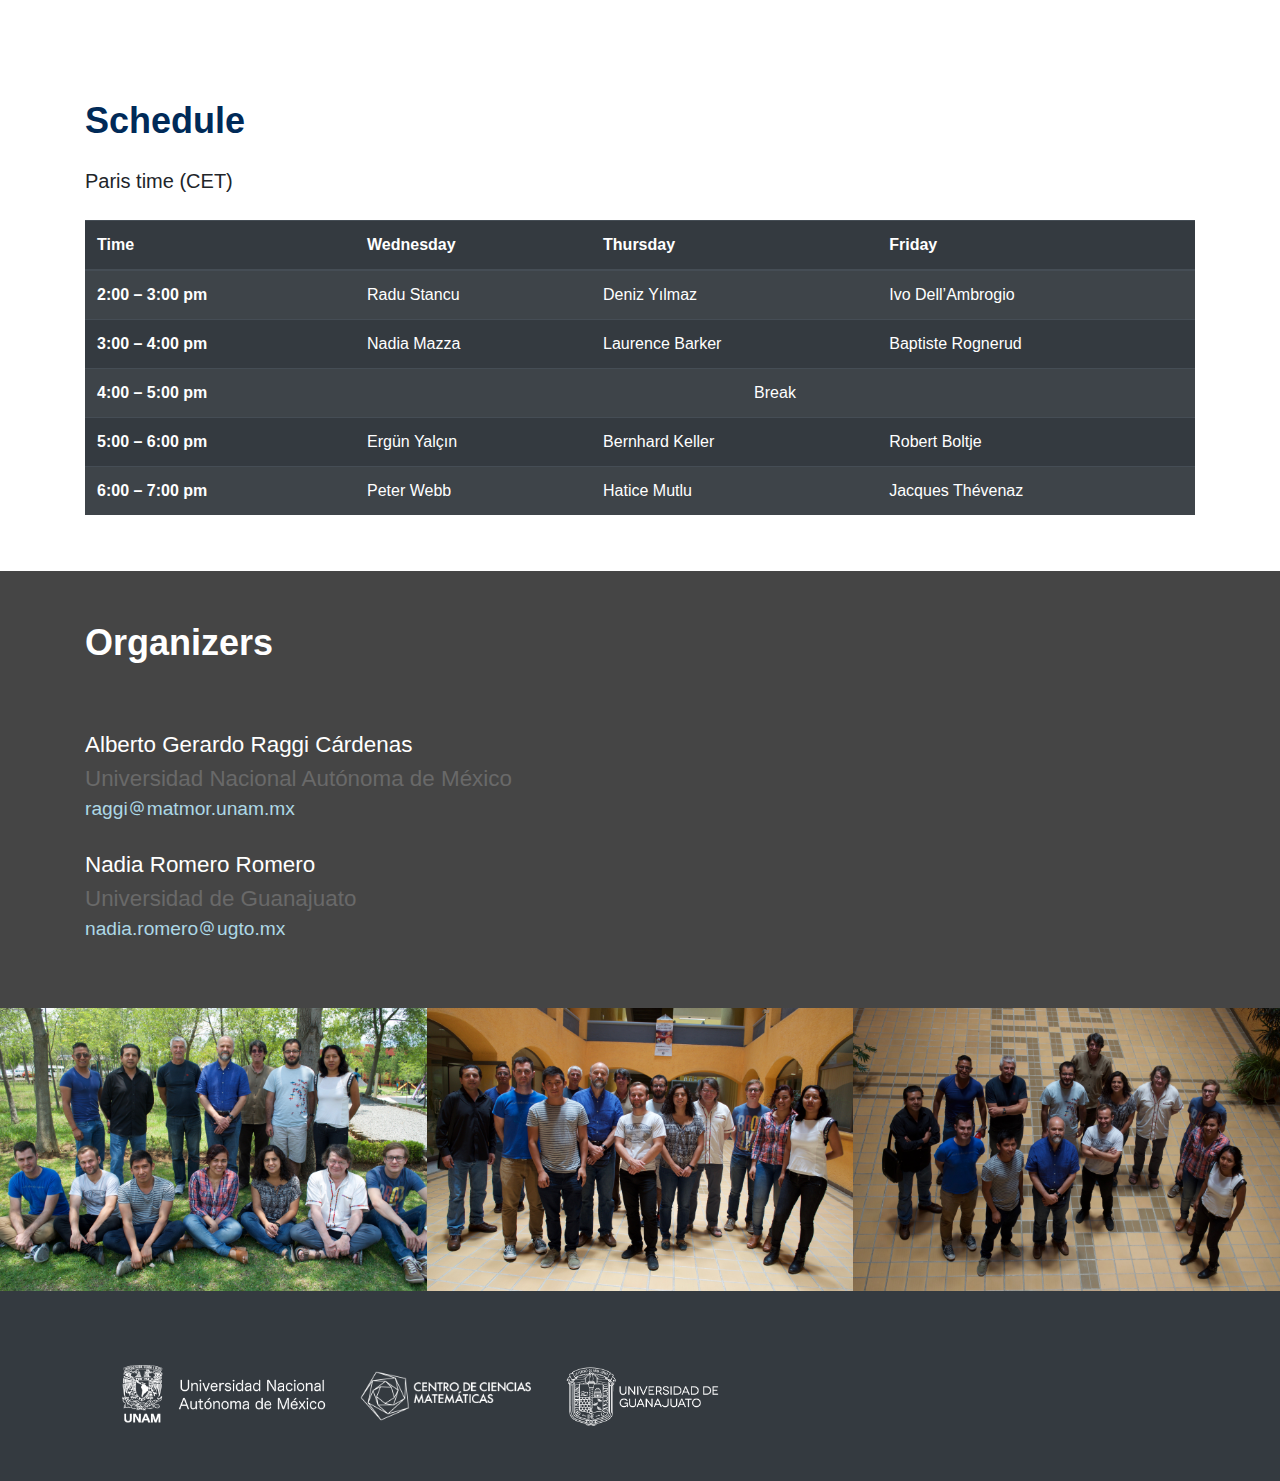
==== commit 8de3a1d5: "Registration Closed" ====
--- a/index.html
+++ b/index.html
@@ -97,14 +97,62 @@
                 <h1 class="my-4">Registration</h1>
 
                 <div class="lead">Participants must register in advance to obtain the conference Zoom link</div>
-                <h4 class="mt-3 text-primary">Registration ends on July 29</h4>
-                <a class="btn btn-primary mt-4" href="https://docs.google.com/forms/d/13mpILWVMLINdcCiRyA3bIwJUh5HFGdXuaE7-jTQQebg" role="button">Registration form</a>
+                <h4 class="mt-3 text-primary">Registration is closed</h4>
+                <a class="btn btn-primary  btn-disabled mt-4" href="#" role="button">Registration form</a>
             </div>
         </div>
     </div>
 </section>
 
-<section id="organizadores" class="organizadores mt-5">
+
+<section id="schedule" class="mt-5">
+    <div class="container">
+        <h1 class="mt-4">Schedule</h1>
+        <div class="lead my-4">Paris time (CET)</div>
+        <table class="table table-dark table-striped">
+            <thead>
+            <tr>
+                <th scope="col">Time</th>
+                <th scope="col">Wednesday</th>
+                <th scope="col">Thursday</th>
+                <th scope="col">Friday</th>
+            </tr>
+            </thead>
+            <tbody>
+            <tr>
+                <th scope="row">2:00 – 3:00 pm</th>
+                <td>Radu Stancu</td>
+                <td>Deniz Yılmaz</td>
+                <td>Ivo Dell’Ambrogio</td>
+            </tr>
+            <tr>
+                <th scope="row">3:00 – 4:00 pm</th>
+                <td>Nadia Mazza</td>
+                <td>Laurence Barker</td>
+                <td>Baptiste Rognerud</td>
+            </tr>
+            <tr>
+                <th scope="row">4:00 – 5:00 pm</th>
+                <td colspan="3" class="text-center">Break</td>
+            </tr>
+            <tr>
+                <th scope="row">5:00 – 6:00 pm</th>
+                <td>Ergün Yalçın</td>
+                <td>Bernhard Keller</td>
+                <td>Robert Boltje</td>
+            </tr>
+            <tr>
+                <th scope="row">6:00 – 7:00 pm</th>
+                <td>Peter Webb</td>
+                <td>Hatice Mutlu</td>
+                <td>Jacques Thévenaz</td>
+            </tr>
+            </tbody>
+        </table>
+    </div>
+</section>
+
+<section id="organizadores" class="organizadores">
     <div class="container">
         <h1>Organizers</h1>
         <div class="row mt-5">
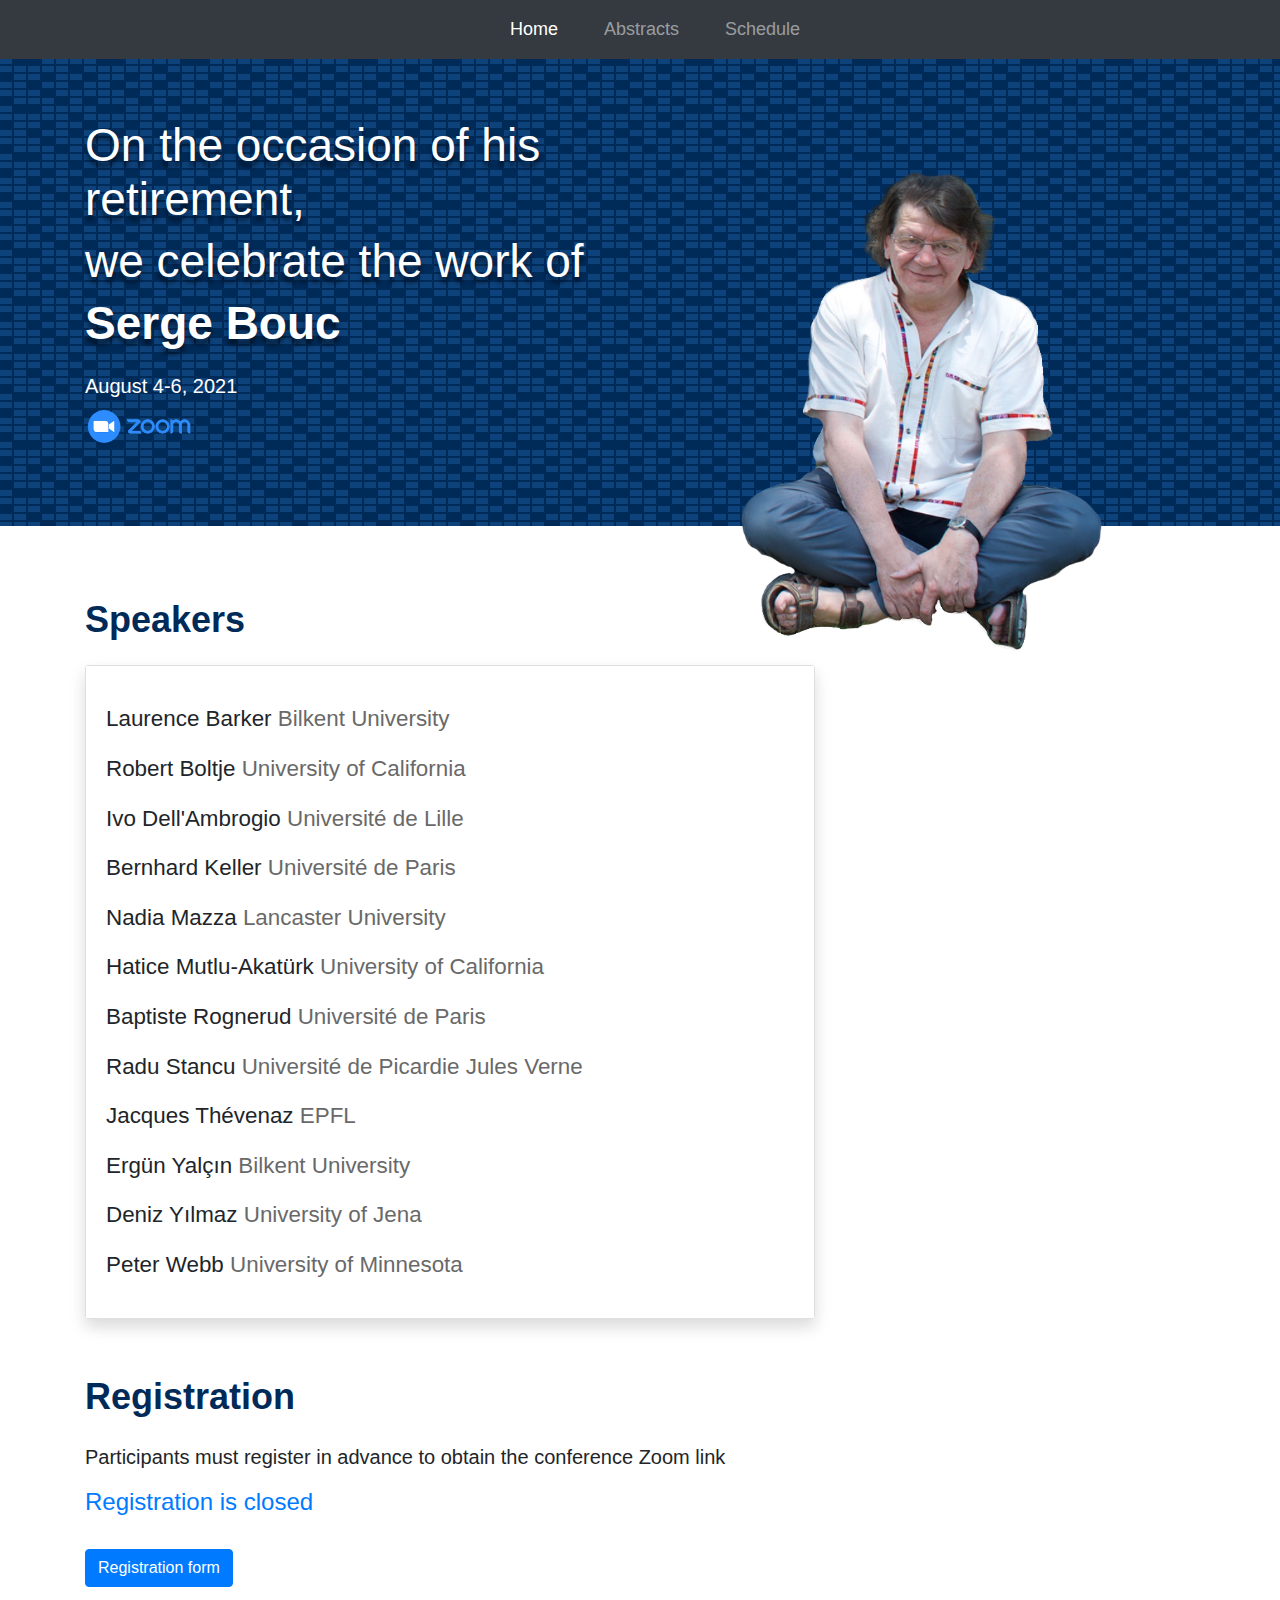
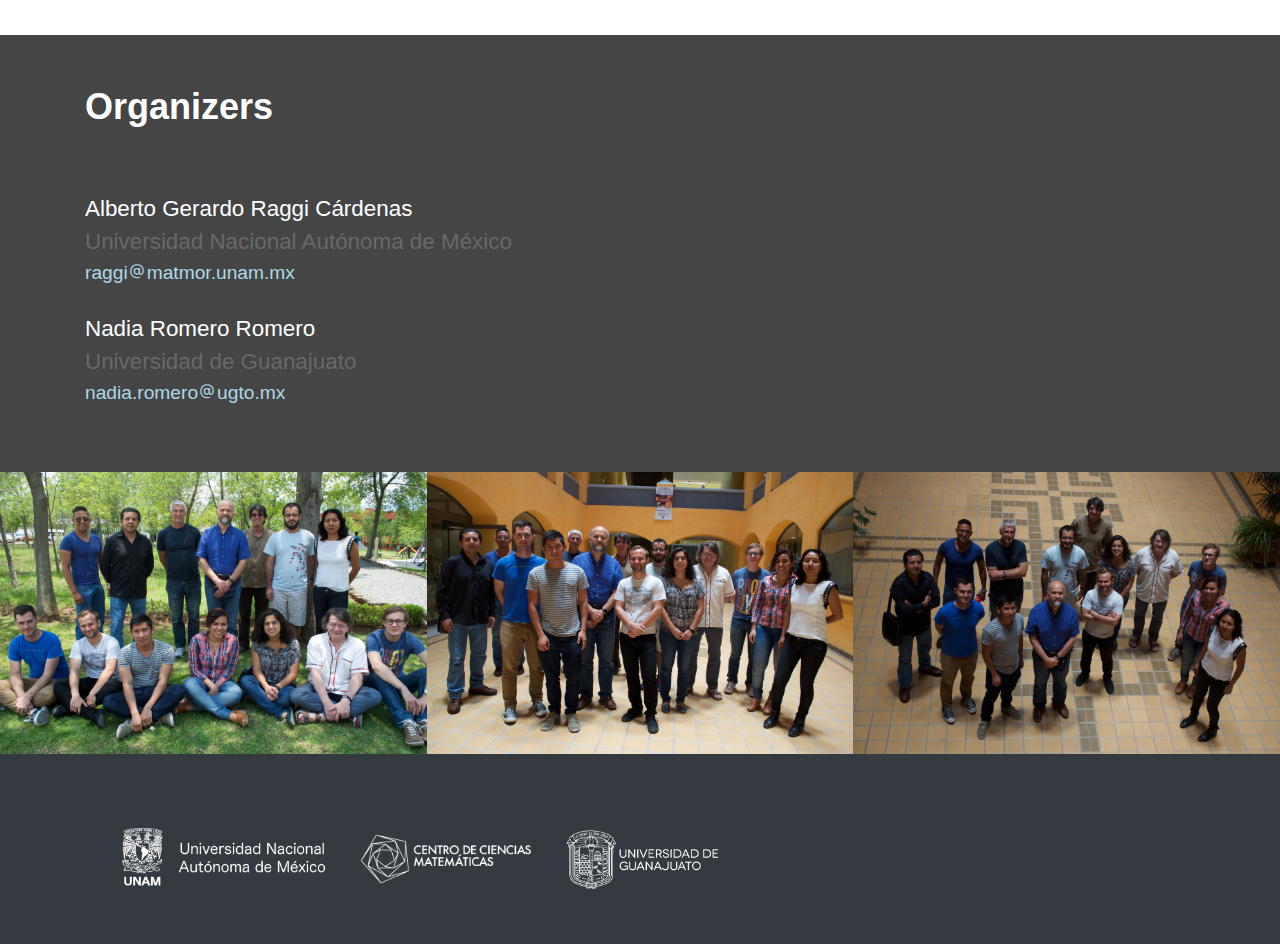
==== commit fdce0095: "Merge branch 'main' of https://github.com/miguel-mx/Serge into main" ====
--- a/index.html
+++ b/index.html
@@ -104,55 +104,7 @@
     </div>
 </section>
 
-
-<section id="schedule" class="mt-5">
-    <div class="container">
-        <h1 class="mt-4">Schedule</h1>
-        <div class="lead my-4">Paris time (CET)</div>
-        <table class="table table-dark table-striped">
-            <thead>
-            <tr>
-                <th scope="col">Time</th>
-                <th scope="col">Wednesday</th>
-                <th scope="col">Thursday</th>
-                <th scope="col">Friday</th>
-            </tr>
-            </thead>
-            <tbody>
-            <tr>
-                <th scope="row">2:00 – 3:00 pm</th>
-                <td>Radu Stancu</td>
-                <td>Deniz Yılmaz</td>
-                <td>Ivo Dell’Ambrogio</td>
-            </tr>
-            <tr>
-                <th scope="row">3:00 – 4:00 pm</th>
-                <td>Nadia Mazza</td>
-                <td>Laurence Barker</td>
-                <td>Baptiste Rognerud</td>
-            </tr>
-            <tr>
-                <th scope="row">4:00 – 5:00 pm</th>
-                <td colspan="3" class="text-center">Break</td>
-            </tr>
-            <tr>
-                <th scope="row">5:00 – 6:00 pm</th>
-                <td>Ergün Yalçın</td>
-                <td>Bernhard Keller</td>
-                <td>Robert Boltje</td>
-            </tr>
-            <tr>
-                <th scope="row">6:00 – 7:00 pm</th>
-                <td>Peter Webb</td>
-                <td>Hatice Mutlu</td>
-                <td>Jacques Thévenaz</td>
-            </tr>
-            </tbody>
-        </table>
-    </div>
-</section>
-
-<section id="organizadores" class="organizadores">
+<section id="organizadores" class="organizadores mt-5">
     <div class="container">
         <h1>Organizers</h1>
         <div class="row mt-5">
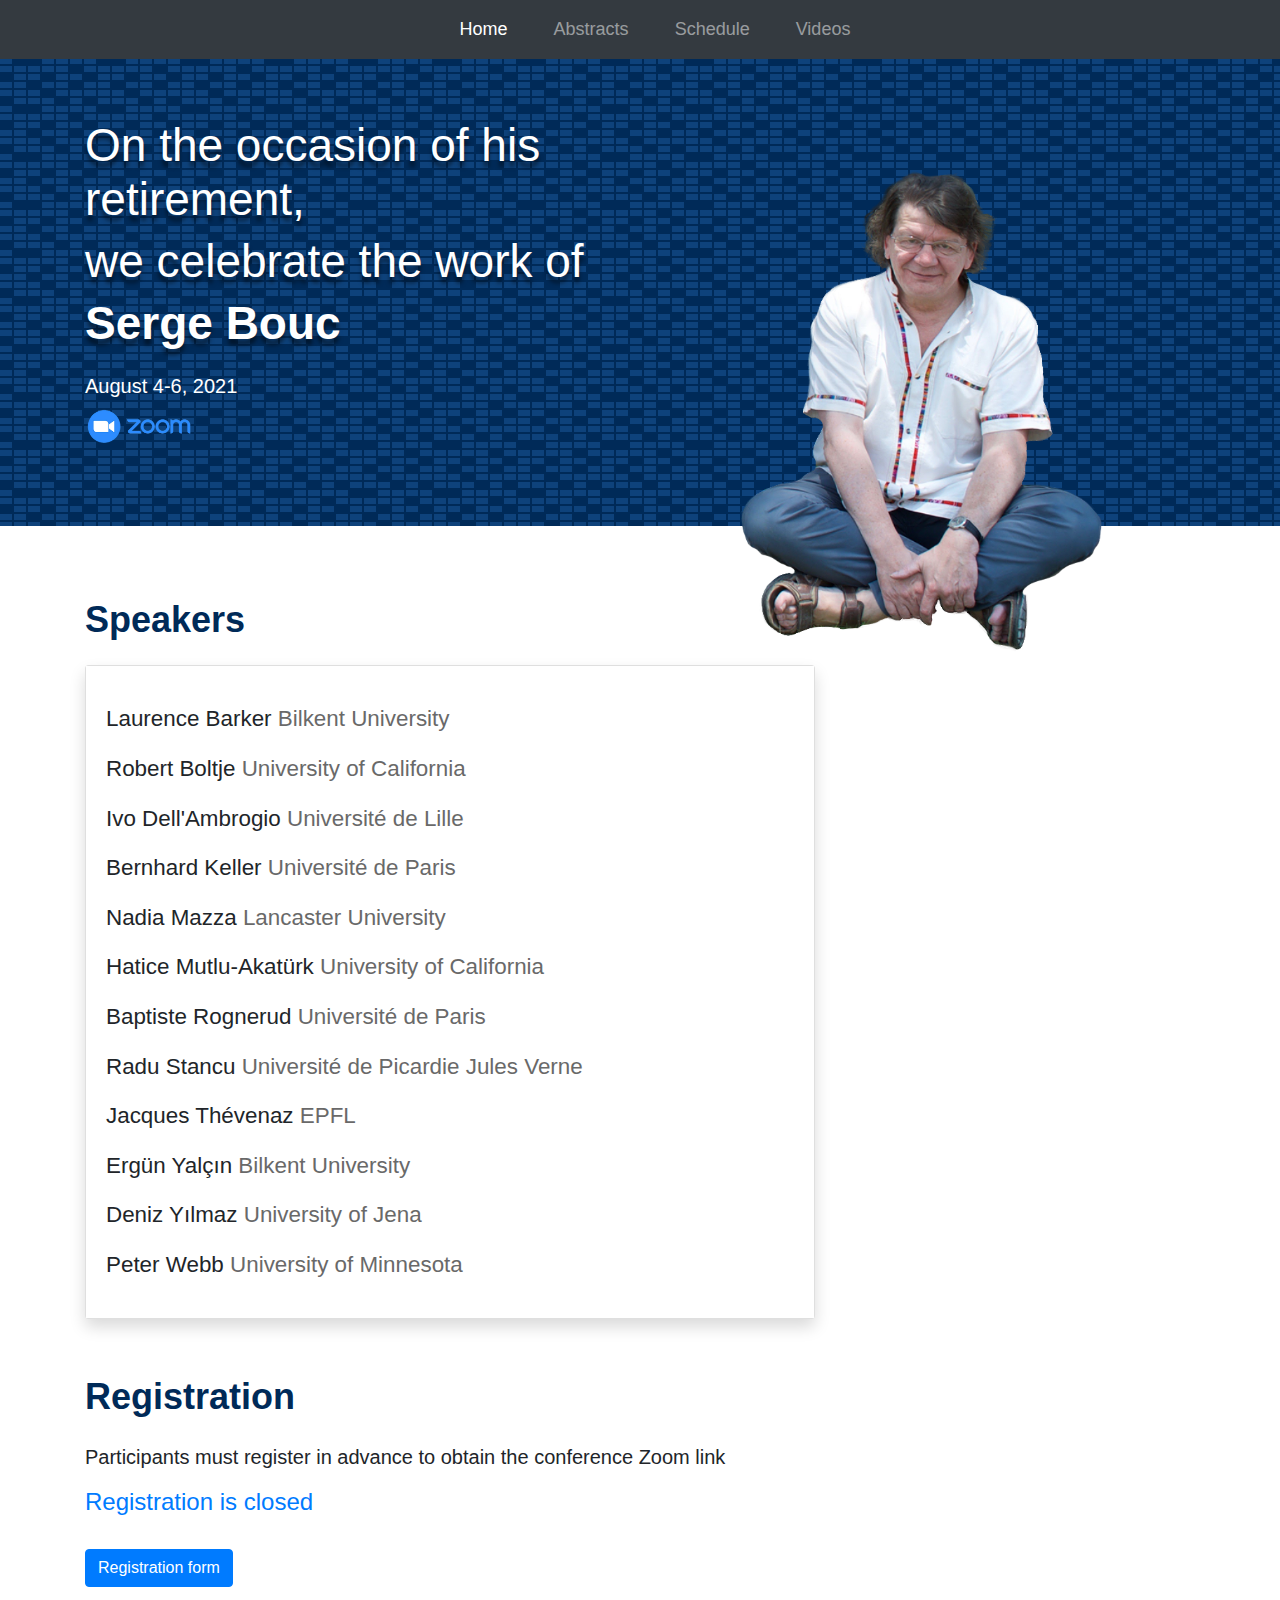
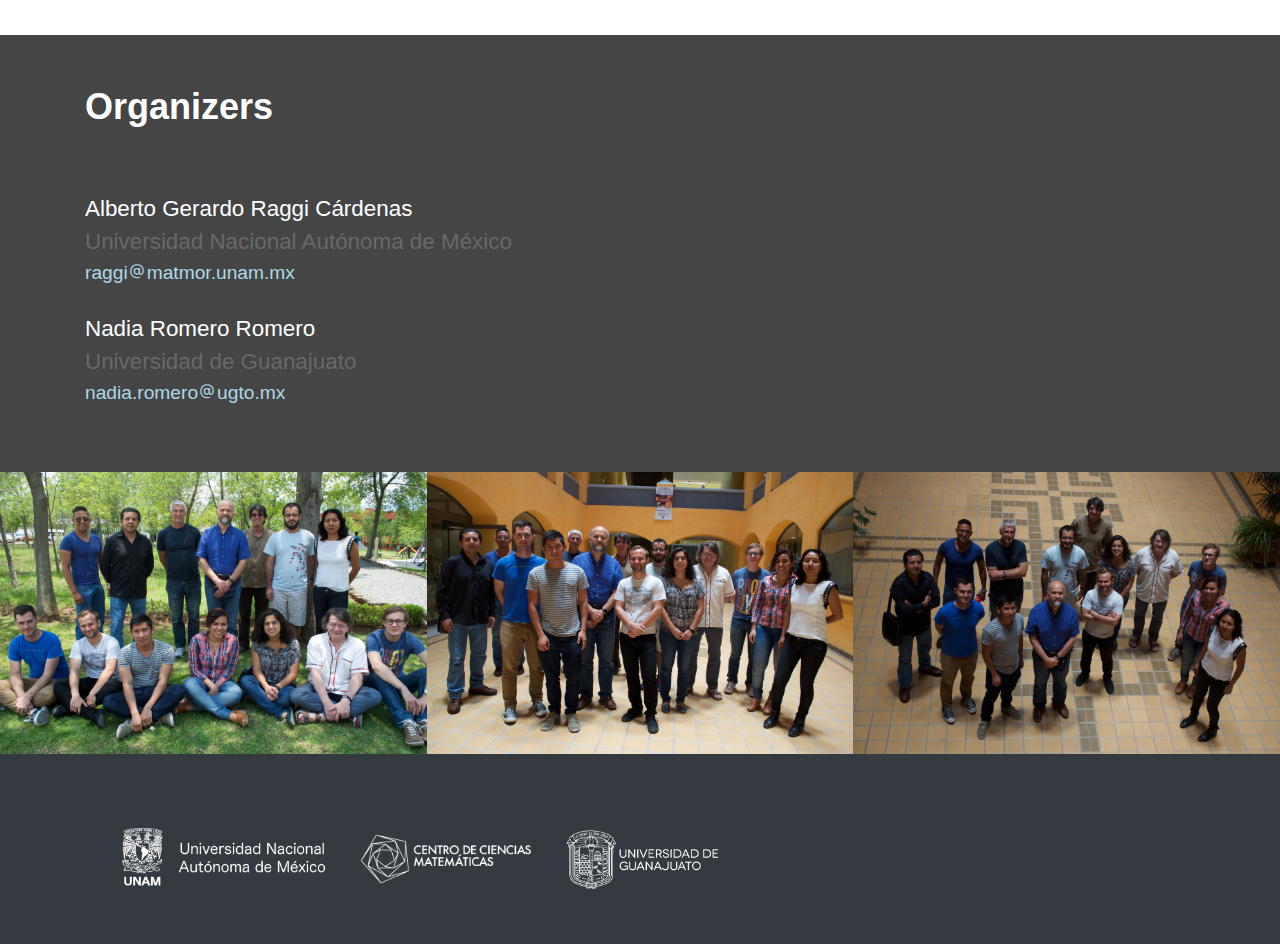
==== commit 9b36beb3: "Remove photo" ====
--- a/index.html
+++ b/index.html
@@ -40,6 +40,9 @@
                 </li>
                 <li class="nav-item">
                     <a class="nav-link" href="schedule.html">Schedule</a>
+                </li>
+                <li class="nav-item">
+                    <a class="nav-link" href="videos.html">Videos</a>
                 </li>
             </ul>
         </div>
